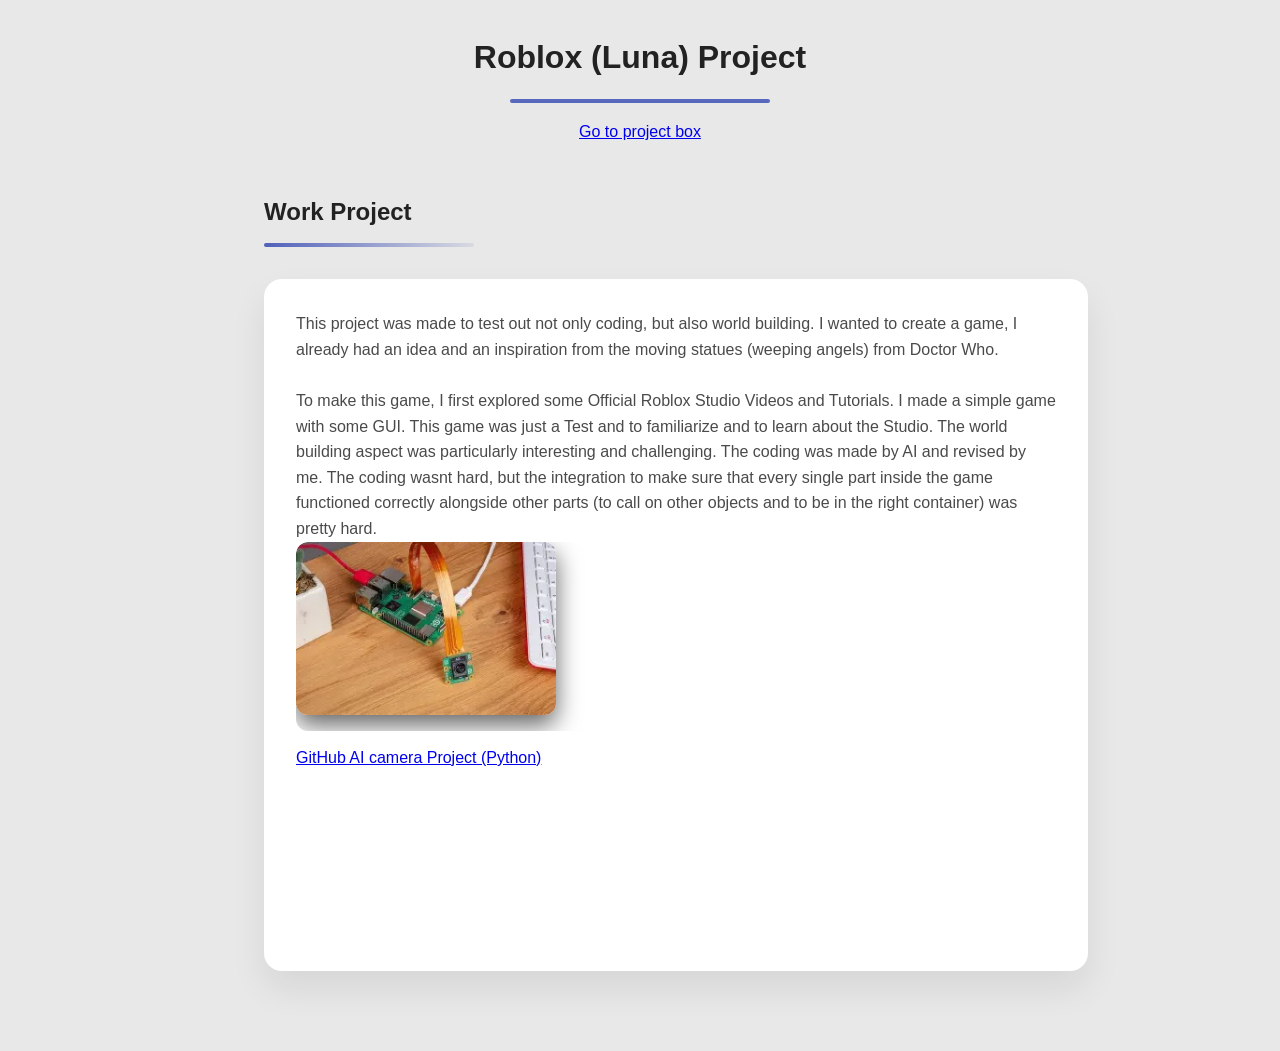
==== roblox-luna.html @ 9aa86d48 "Add files via upload" ====
<!DOCTYPE html>
<html lang="en">
<head>
  <meta charset="UTF-8">
  <meta name="viewport" content="width=device-width, initial-scale=1.0">
  <title>Roblox Luna Projeckt</title>

  <link rel="stylesheet" href="styles.css">
  <style>
    body {
      display: grid;
      place-items: center;
      min-height: 100vh;
      margin: 0;
      font-family: Arial, sans-serif;
      background: #e8e8e8;
      color: #222;
      padding-bottom: 2rem;
    }
    h1 {
      font-size: 2rem;
      text-align: center;
      padding-top: 2rem;
    }
  </style>
</head>
<body>
  
  </div>
  <h1>Roblox (Luna) Project</h1>
    <p class="LINES"></p>
  <p><a href="#Projects">Go to project box</a></p>


       <section id="Projects" class="section">
      <h3>Work Project</h3>
       <div class="Project-box">
         
          <p>This project was made to test out not only coding, but also world building. I wanted to create a game, I already had an idea and an inspiration from the moving statues (weeping angels) from Doctor Who.
             </p>
             <br>
          <p>To make this game, I first explored some Official Roblox Studio Videos and Tutorials. I made a simple game with some GUI. This game was just a Test and to familiarize and to learn about the Studio. The world building aspect was particularly interesting and challenging. The coding was made by AI and revised by me. The coding wasnt hard, but the integration to make sure that every single part inside the game functioned correctly alongside other parts (to call on other objects and to be in the right container) was pretty hard. </p>

       <div class="image-SHADOWS">
            <img src="OIP.webp" alt="AI camera project">
       </div>
       
       <a href="https://github.com/raimundovladimir/rpi-rock-paper-scissors" target="_blank">GitHub AI camera Project (Python)</a>
  </div>


</body>
</html>
---- styles.css ----
* {
  box-sizing: border-box;
  margin: 0;
  padding: 0;
}

body {
  font-family: Arial, sans-serif;
  line-height: 1.6;
  color: #222;
  background: #f5f5f5;
}

.container {
  width: min(2950px, 90%);

}

.site-header {
  position: sticky;
  top: 0;
  width: 100%;
  background: rgba(255, 255, 255, 0.96);
  border-bottom: 1px solid #e0e0e0;
  z-index: 100;
  backdrop-filter: blur(10px);
}

.header-inner {
  display: flex;
  justify-content: space-between;
  align-items: center;
  gap: 1rem;
  padding: 1rem 0;
}

.logo {
  display: flex;
  align-items: left;
  gap: 0.9rem;
  padding-left: 2.5rem;
  width: auto;
  height: 50px;
}

.logo-mark {
  display: inline-flex;
  align-items: center;
  justify-content: center;
  width: 50px;
  height: 50px;
  border-radius: 12px;
  background: #3f51b5;
  color: white;
  font-weight: bold;
  font-size: 1.25rem;
}

.logo h1 {
  font-size: 1.15rem;
  margin-bottom: 0.2rem;
}

.logo p {
  font-size: 0.9rem;
  color: #555;
}

.site-nav {
  align-items: right;
  padding-right: 2.5rem;
  display: flex;
  gap: 1rem;
}

.site-nav a {
  color: #333;
  text-decoration: none;
  font-weight: 600;
}

.hero {
  padding: 1rem 1rem 3rem;
}

.hero-content {
  display: grid;
  place-items: center;
  width: 120%;
}

.hero-image {
  position: relative;
  width: calc(100vw - 2rem);
  max-width: calc(100vw - 2rem);
  height: 75vh;
  margin: 0 auto;
}

.hero-image img {
  width: 100%;
  height: 100%;
  display: block;
  border-radius: 0;
  object-fit: cover;
  box-shadow: 0 20px 45px rgba(0, 0, 0, 0.1);
}

.hero-text-box {
  position: absolute;
  bottom: 1rem;
  right: 1rem;
  width: min(320px, 90%);
  padding: 1.35rem 1.25rem;
  background: rgba(255, 255, 255, 0.94);
  border-radius: 20px;
  box-shadow: 0 15px 30px rgba(0, 0, 0, 0.15);
}

.hero-text-box h2 {
  font-size: clamp(1.3rem, 2.2vw, 1.8rem);
  margin-bottom: 0.75rem;
}

.hero-text-box p {
  margin-bottom: 0.85rem;
  color: #333;
  line-height: 1.5;
}

.hero-text-box .site-name {
  font-weight: 700;
  color: #3f51b5;
}

.section {
  padding: 3rem 0;
  padding-left: 4.5rem;
}

.section h3 {
  margin-bottom: 1rem;
  font-size: 1.5rem;
  position: relative;
  padding-bottom: 1rem;
}

.section h3::after {
  content: "";
  display: block;
  width: 210px;
  height: 4px;
  margin-top: 0.75rem;
  background: linear-gradient(60deg, rgba(63,81,181,0.9), rgba(56, 72, 163, 0.082));
  border-radius: 999px;
}

.LINES {
  display: block;
  width: 260px;
  height: 4px;
  margin: 1rem auto;
  background: linear-gradient(90deg, rgba(63,81,181,0.85), rgba(63,81,181,0.85));
  border-radius: 999px;
}

.section p {
  max-width: 760px;
  color: #4a4a4a;
}

.about-box {
  background: #fff;
  padding: 1.5rem;
  border-radius: 18px;
  box-shadow: 0 18px 35px rgba(0, 0, 0, 0.08);
  max-width: 760px;
    flex: 1 1 0;
  min-width: 0;
}

.Project-box {
  background: #fff;
  padding: 2rem;
  padding-bottom: 3rem;
  border-radius: 18px;
  box-shadow: 0 18px 35px rgba(0, 0, 0, 0.08);
  width: 100%;
  min-height: calc(100vh - 13rem);
  max-width: 900px;
  margin: 0 auto;
}

/* Projects grid: place Project-box items side-by-side on wide screens */
.projects-grid {
  display: flex;
  gap: 1.5rem;
  align-items: flex-start;
  flex-wrap: wrap;
  margin-top: 1rem;
  padding-right: 4.5rem;
}

.projects-grid .Project-box {
  flex: 1 1 7%;
  max-width: none;
  min-width: 260px;
}


.projects-grid .Project-box {
  flex: 1 1 7%;
  max-width: none;
  min-width: 260px;
}

.image-SHADOWS {
  overflow: hidden;
  border-radius: 12px;
  margin-bottom: 0.85rem;
  padding-bottom: 1rem;
}

.image-SHADOWS img {
  width: 100%;
  height: auto;
  display: block;
  object-fit: cover;
  box-shadow: 0 12px 30px rgba(0, 0, 0, 0.12);
}

/* Multiple images side-by-side in second project (Roblox) */
.projects-grid .Project-box:nth-child(2) .image-SHADOWS {
  display: flex;
  gap: 0.5rem;
}

.projects-grid .Project-box:nth-child(2) .image-SHADOWS img {
  flex: 1;
}

/* Make the second project card and its image larger on wide screens */
.projects-grid .Project-box:nth-child(1),
.projects-grid .Project-box:nth-child(2) {
  flex: 1 1 10%;
  padding: 2.5rem;
}

.projects-grid .Project-box:nth-child(1) .image-SHADOWS img,
.projects-grid .Project-box:nth-child(2) .image-SHADOWS img {
  height: 360px;
  width: 40%;
  object-fit: cover;
}

@media (max-width: 760px) {
  .projects-grid .Project-box:nth-child(2) .image-SHADOWS img {
    height: auto;
  }
}

@media (max-width: 760px) {
  .projects-grid .Project-box {
    flex: 1 1 10%;
  }
}

.Contact-box {
  background: #fff;
  padding: 1.5rem;
  border-radius: 18px;
  box-shadow: 0 18px 35px rgba(0, 0, 0, 0.08);
  max-width: 760px;
}

/* About section: text with image to the right */
.about-container {
  display: flex;
  gap: 1.5rem;
  align-items: flex-start;
  max-width: 1800px;
}

.image-SHADOWS img {
  width: 260px;
  height: auto;
  border-radius: 12px;
  object-fit: cover;
  box-shadow: 0 10px 25px rgba(0, 0, 0, 0.61);
}

@media (max-width: 760px) {
  .about-container {
    flex-direction: column;
  }
  .about-image img {
    width: 100%;
    max-width: 420px;
  }
}

.section {
  position: relative;
}

.hero-text-box .LINES {
  display: block;
  width: 260px;
  height: 4px;
  margin: 1rem auto;
  background: linear-gradient(90deg, rgba(63,81,181,0.85), rgba(63,81,181,0.85));
  border-radius: 999px;
}

#about::before {
  top: 0;
  left: 4.5rem;
}

#about::after {
  bottom: 0;
  right: 4.5rem;
  transform: rotate(180deg);
}

#work::before {
  top: 0;
  right: 4.5rem;
}

#contact::after {
  bottom: 0;
  left: 4.5rem;
}

@media (min-width: 900px) {
  .hero-content {
    grid-template-columns: 1.1fr 1fr;
  }
}

@media (max-width: 720px) {
  .header-inner {
    flex-direction: column;
    align-items: flex-start;
  }
  .site-nav {
    flex-wrap: wrap;
    gap: 0.75rem;
  }
  .hero {
    padding-top: 3rem;
  }
}
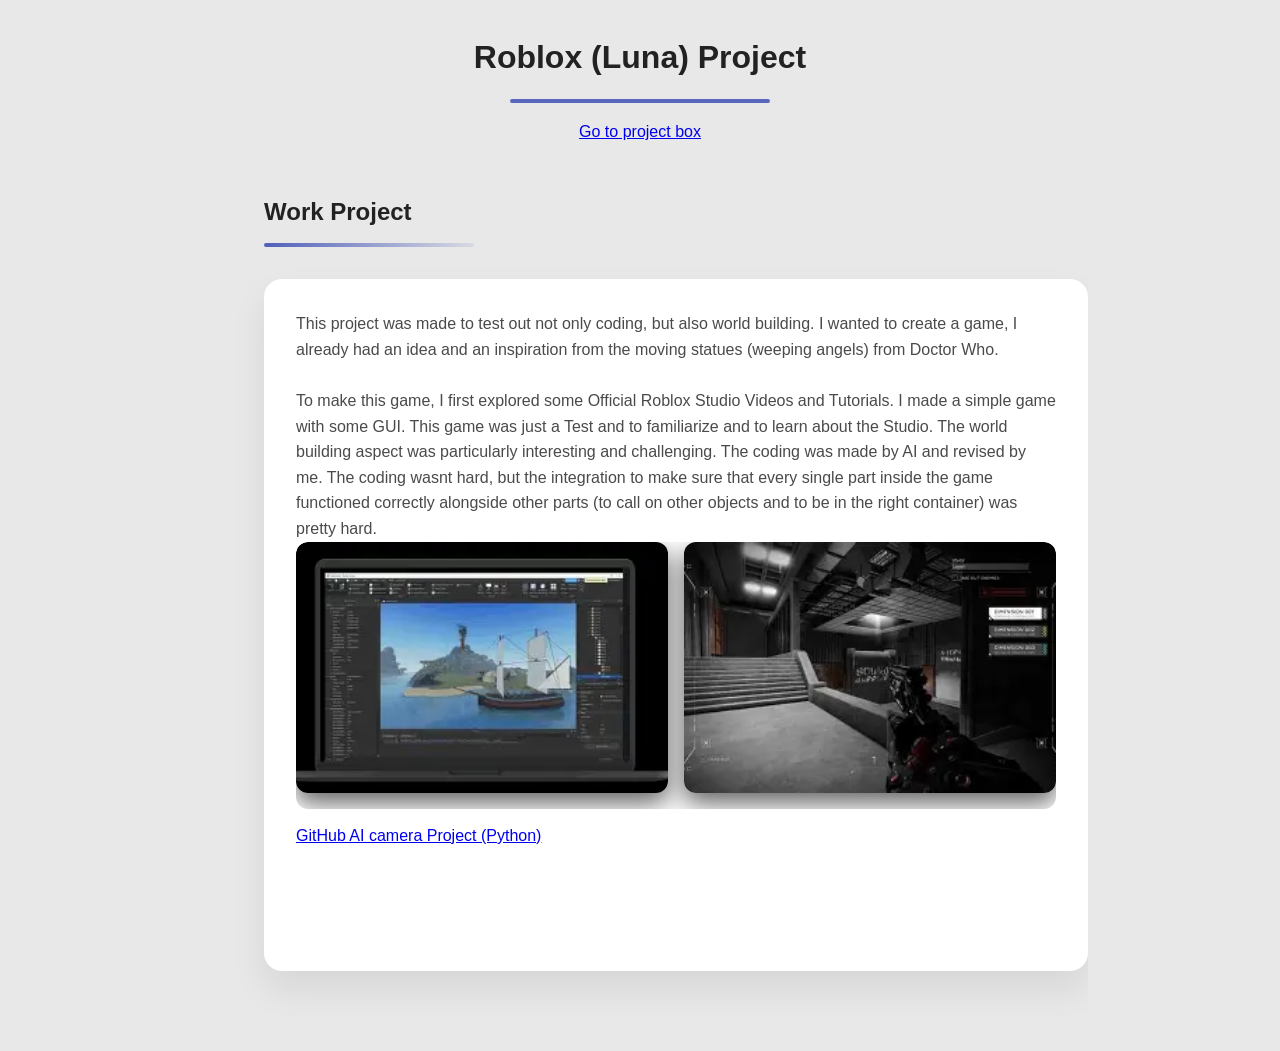
==== commit 0df3fc26: "Add files via upload" ====
--- a/roblox-luna.html
+++ b/roblox-luna.html
@@ -22,6 +22,13 @@
       text-align: center;
       padding-top: 2rem;
     }
+    .image-SHADOWS {
+      display: flex;
+      gap: 1rem;
+    }
+    .image-SHADOWS img {
+      flex: 1;
+    }
   </style>
 </head>
 <body>
@@ -41,11 +48,11 @@
              <br>
           <p>To make this game, I first explored some Official Roblox Studio Videos and Tutorials. I made a simple game with some GUI. This game was just a Test and to familiarize and to learn about the Studio. The world building aspect was particularly interesting and challenging. The coding was made by AI and revised by me. The coding wasnt hard, but the integration to make sure that every single part inside the game functioned correctly alongside other parts (to call on other objects and to be in the right container) was pretty hard. </p>
 
-       <div class="image-SHADOWS">
-            <img src="OIP.webp" alt="AI camera project">
-       </div>
+         <div class="image-SHADOWS">
+            <img src="OIP (1).webp" alt="Roblox Studio project">    <img src="OIP (2).webp" alt="Roblox Studio project">
+        </div>  
        
-       <a href="https://github.com/raimundovladimir/rpi-rock-paper-scissors" target="_blank">GitHub AI camera Project (Python)</a>
+       <a href="https://www.roblox.com/games/138795100379656/TEST-2" target="_blank">GitHub AI camera Project (Python)</a>
   </div>
 
 
--- a/styles.css
+++ b/styles.css
@@ -189,7 +189,11 @@
   min-height: calc(100vh - 13rem);
   max-width: 900px;
   margin: 0 auto;
-}
+   position: relative;
+  overflow: hidden;
+}
+
+
 
 /* Projects grid: place Project-box items side-by-side on wide screens */
 .projects-grid {
@@ -199,12 +203,13 @@
   flex-wrap: wrap;
   margin-top: 1rem;
   padding-right: 4.5rem;
-}
+   }
 
 .projects-grid .Project-box {
   flex: 1 1 7%;
   max-width: none;
   min-width: 260px;
+   
 }
 
 
@@ -251,6 +256,85 @@
   height: 360px;
   width: 40%;
   object-fit: cover;
+}
+
+/* Responsive behavior for smaller screens */
+@media (max-width: 860px) {
+  .container,
+  .hero-content,
+  .hero-image,
+  .projects-grid,
+  .section {
+    width: 100%;
+    max-width: 100%;
+    padding-right: 1rem;
+    padding-left: 1rem;
+  }
+
+  .hero-content {
+    width: 100%;
+  }
+
+  .hero-image {
+    height: auto;
+  }
+
+  .hero-text-box {
+    position: static;
+    margin-top: 1rem;
+    width: 100%;
+  }
+
+  .header-inner {
+    flex-wrap: wrap;
+    justify-content: space-between;
+    gap: 0.75rem;
+    padding: 1rem;
+  }
+
+  .site-nav {
+    flex-wrap: wrap;
+    justify-content: center;
+    padding-right: 0;
+  }
+
+  .projects-grid {
+    flex-direction: column;
+    gap: 1rem;
+    padding-right: 0;
+  }
+
+  .projects-grid .Project-box {
+    min-height: auto;
+    padding: 1.5rem;
+  }
+
+  .projects-grid .Project-box:nth-child(1) .image-SHADOWS img,
+  .projects-grid .Project-box:nth-child(2) .image-SHADOWS img {
+    width: 100%;
+    height: auto;
+  }
+}
+
+/* Fixed decorations inside sections */
+.section {
+  position: relative;
+  overflow: hidden;
+}
+
+.decoration,
+.decorationforward {
+  position: absolute;
+  top: 0;
+  left: 0;
+  width: 100%;
+  height: 100%;
+  pointer-events: none;
+}
+
+.decoration rect,
+.decorationforward circle {
+  transform: none;
 }
 
 @media (max-width: 760px) {
@@ -352,3 +436,19 @@
     padding-top: 3rem;
   }
 }
+
+.decoration {
+  position: absolute;
+  pointer-events: none;
+  top: 100px;
+  left: 50px;
+    z-index: -1; /* Behind content */
+}
+
+.decorationforward{
+  position: absolute;
+  pointer-events: none;
+  top: 100px;
+  left: 50px; 
+
+}
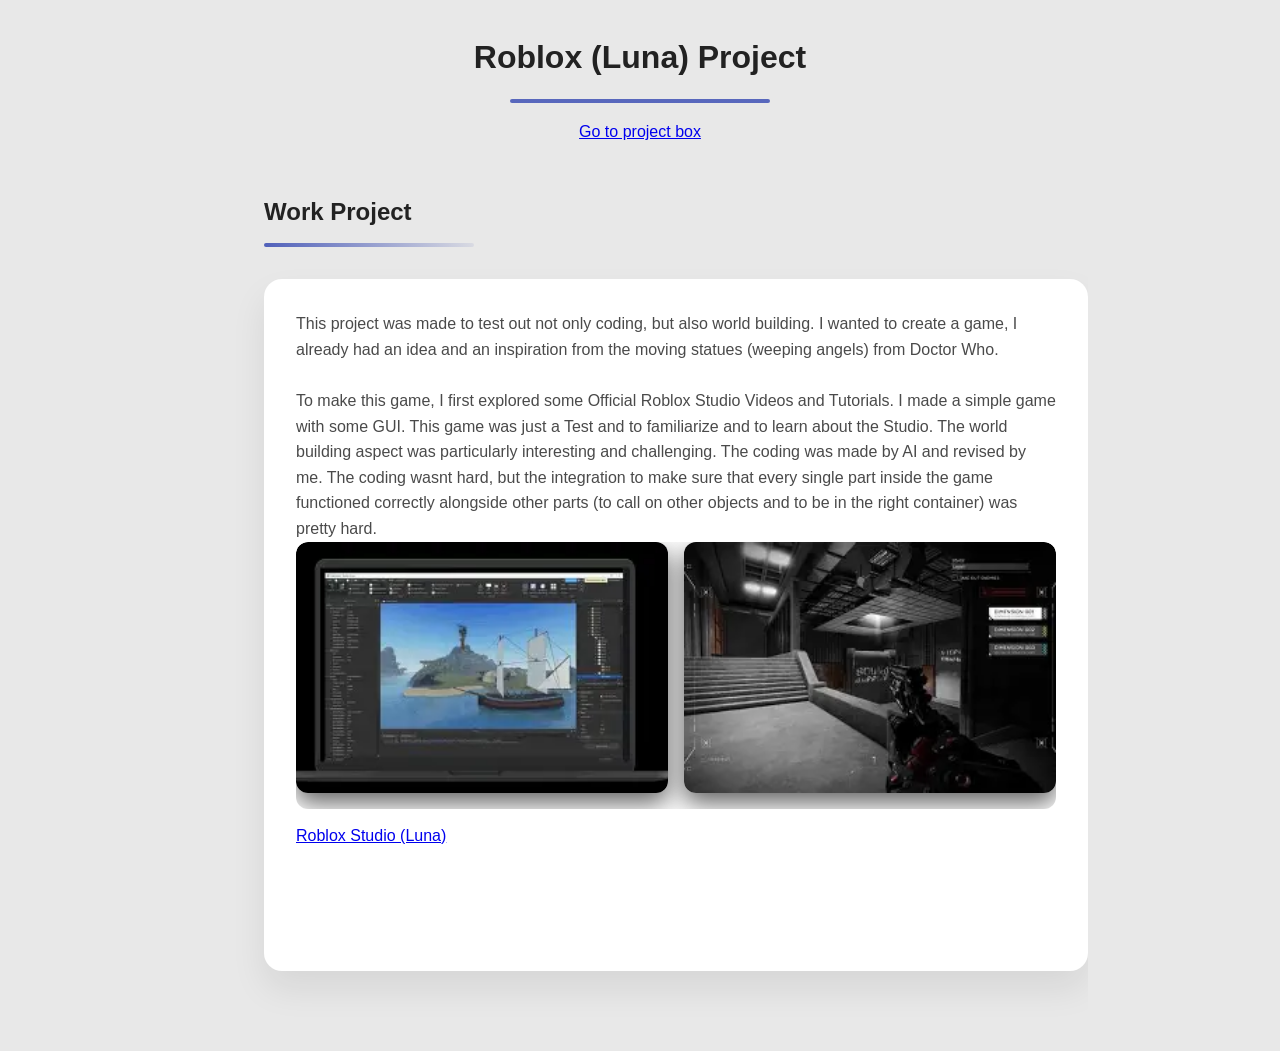
==== commit b01c9063: "Add files via upload" ====
--- a/roblox-luna.html
+++ b/roblox-luna.html
@@ -52,7 +52,7 @@
             <img src="OIP (1).webp" alt="Roblox Studio project">    <img src="OIP (2).webp" alt="Roblox Studio project">
         </div>  
        
-       <a href="https://www.roblox.com/games/138795100379656/TEST-2" target="_blank">GitHub AI camera Project (Python)</a>
+       <a href="https://www.roblox.com/games/138795100379656/TEST-2" target="_blank">Roblox Studio (Luna)</a>
   </div>
 
 
--- a/styles.css
+++ b/styles.css
@@ -226,38 +226,60 @@
   padding-bottom: 1rem;
 }
 
-.image-SHADOWS img {
-  width: 100%;
+/* About section image only: fixed width thumbnail */
+.about-container .image-SHADOWS img {
+  width: 260px;
   height: auto;
   display: block;
   object-fit: cover;
   box-shadow: 0 12px 30px rgba(0, 0, 0, 0.12);
 }
 
+/* Projects image containers should scale inside cards */
+.projects-grid .Project-box .image-SHADOWS img {
+  width: auto;
+  display: block;
+  object-fit: cover;
+  box-shadow: 0 12px 30px rgba(0, 0, 0, 0.12);
+}
+
 /* Multiple images side-by-side in second project (Roblox) */
-.projects-grid .Project-box:nth-child(2) .image-SHADOWS {
+.projects-grid .Project-box:nth-of-type(2) .image-SHADOWS {
   display: flex;
   gap: 0.5rem;
 }
 
-.projects-grid .Project-box:nth-child(2) .image-SHADOWS img {
-  flex: 1;
-}
-
-/* Make the second project card and its image larger on wide screens */
-.projects-grid .Project-box:nth-child(1),
-.projects-grid .Project-box:nth-child(2) {
+.projects-grid .Project-box:nth-of-type(2) .image-SHADOWS img {
+  flex: 1 1 0;
+  min-width: 0;
+}
+
+/* Make the first two project cards and their images larger on wide screens */
+.projects-grid .Project-box:nth-of-type(1),
+.projects-grid .Project-box:nth-of-type(2) {
   flex: 1 1 10%;
   padding: 2.5rem;
 }
 
-.projects-grid .Project-box:nth-child(1) .image-SHADOWS img,
-.projects-grid .Project-box:nth-child(2) .image-SHADOWS img {
+.projects-grid .Project-box:nth-of-type(1) .image-SHADOWS img,
+.projects-grid .Project-box:nth-of-type(2) .image-SHADOWS img {
   height: 360px;
-  width: 40%;
+  width: auto;
   object-fit: cover;
 }
 
+.Project-box {
+  position: relative;
+  box-sizing: border-box;
+}
+
+.Project-box svg {
+  position: absolute;
+  inset: 0;           /* top:0; right:0; bottom:0; left:0 */
+  width: 100%;
+  height: 100%;
+  pointer-events: none;
+}
 /* Responsive behavior for smaller screens */
 @media (max-width: 860px) {
   .container,
@@ -366,7 +388,6 @@
 }
 
 .image-SHADOWS img {
-  width: 260px;
   height: auto;
   border-radius: 12px;
   object-fit: cover;
